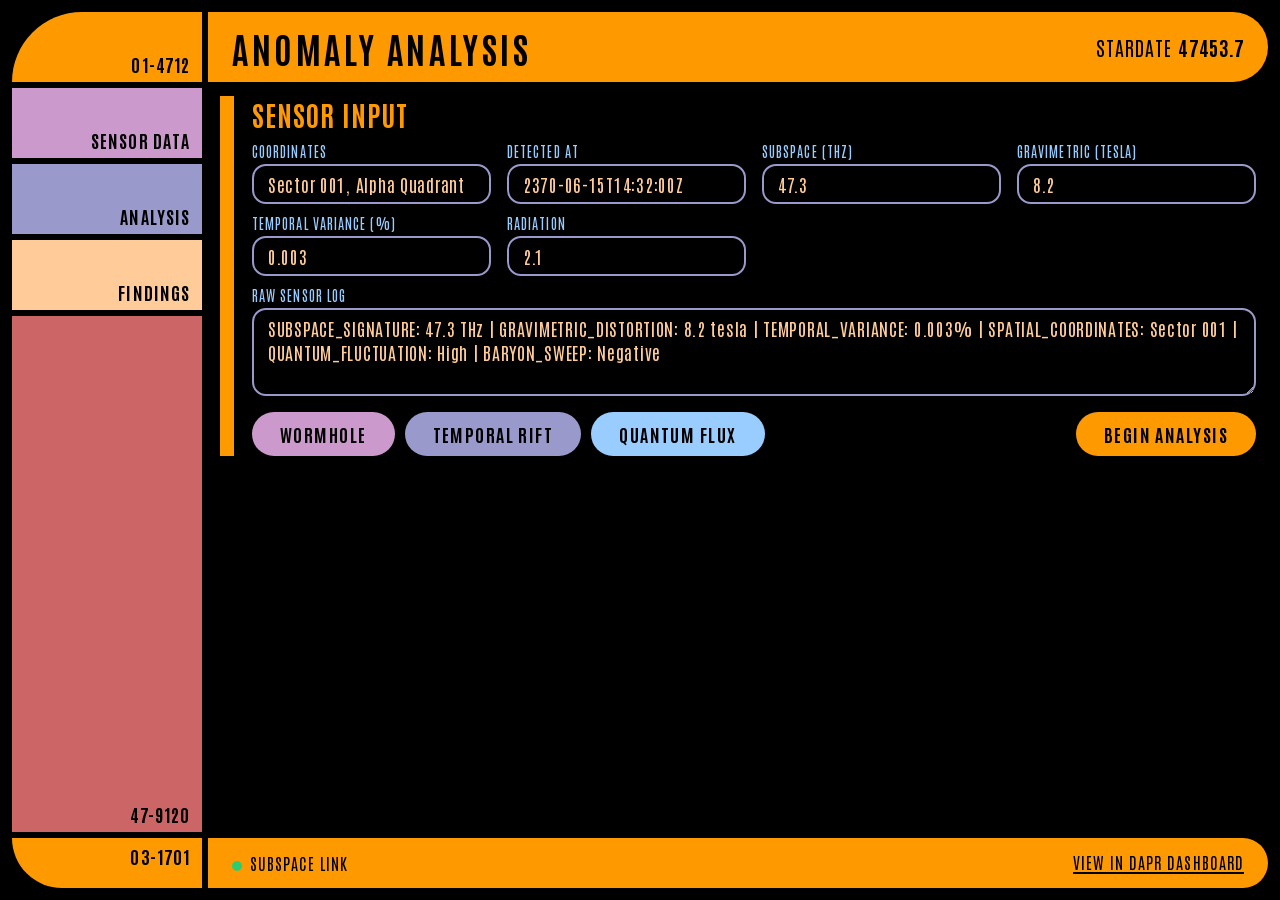
==== AnomalyAnalysis/AnomalyAnalysis.Web/wwwroot/index.html @ 347cbf8b "Add front-end for AnomalyAnalysis Signed-off-by: Marc Duiker <4191277+marcduiker@users.noreply.githu" ====
<!doctype html>
<html lang="en">
<head>
  <meta charset="utf-8">
  <meta name="viewport" content="width=device-width, initial-scale=1">
  <title>Anomaly Analysis</title>
  <link rel="icon" href="data:,">
  <link rel="stylesheet" href="css/lcars.css">
</head>
<body data-view="idle">
  <div class="frame">
    <div class="corner-top"><span>01-4712</span></div>
    <header class="bar-top">
      <h1>Anomaly Analysis</h1>
      <span class="stardate">Stardate <b id="stardate">--</b></span>
    </header>

    <nav class="sidebar" aria-hidden="true">
      <div class="block b-lilac"><span>Sensor data</span></div>
      <div class="block b-blue"><span>Analysis</span></div>
      <div class="block b-peach"><span>Findings</span></div>
      <div class="block b-salmon filler"><span>47-9120</span></div>
    </nav>

    <main class="main">
      <div id="alert-banner" class="banner alert" role="alert" hidden>Red alert &mdash; bridge has been notified</div>
      <div id="link-lost" class="banner warn" role="alert" hidden>Subspace link lost &mdash; retrying</div>

      <section id="form-panel" class="panel">
        <h2>Sensor input</h2>
        <form id="anomaly-form" novalidate>
          <div class="grid">
            <label>Coordinates<input id="coordinates" type="text" required></label>
            <label>Detected at<input id="detectedAt" type="text" required></label>
            <label>Subspace (THz)<input id="subspaceFrequency" type="number" step="any" required></label>
            <label>Gravimetric (tesla)<input id="gravimetricDistortion" type="number" step="any" required></label>
            <label>Temporal variance (%)<input id="temporalVariance" type="number" step="any" required></label>
            <label>Radiation<input id="radiationLevel" type="number" step="any" required></label>
          </div>
          <label class="wide">Raw sensor log<textarea id="rawSensorData" rows="3" required></textarea></label>
          <p id="form-error" class="error" role="alert" hidden></p>
          <div class="actions">
            <button type="button" class="pill p-lilac" data-preset="wormhole">Wormhole</button>
            <button type="button" class="pill p-blue" data-preset="temporal-rift">Temporal rift</button>
            <button type="button" class="pill p-sky" data-preset="quantum-flux">Quantum flux</button>
            <button type="submit" id="begin" class="pill p-orange go">Begin analysis</button>
          </div>
        </form>
      </section>

      <section id="findings-panel" class="panel">
        <h2>Findings</h2>
        <div class="risk"><span>Risk level</span><strong id="risk-level">--</strong></div>
        <p id="findings-note" class="note" hidden></p>
        <dl>
          <dt>Classification</dt><dd id="anomaly-type"></dd>
          <dt>Scientific analysis</dt><dd id="scientific-analysis"></dd>
          <dt>Risk assessment</dt><dd id="risk-text"></dd>
          <dt>Tactical recommendation</dt><dd id="tactical-recommendation"></dd>
        </dl>
        <div class="actions"><button type="button" id="new-analysis" class="pill p-orange">New analysis</button></div>
      </section>

      <section id="progress-panel" class="panel">
        <h2>Analysis <span id="run-status" class="status" aria-live="polite">--</span></h2>
        <p class="meta">Instance <span id="instance-id">--</span> &middot; Elapsed <span id="elapsed">00:00</span></p>
        <p id="run-note" class="note" role="alert" hidden></p>
        <ol id="stage-list" aria-live="polite">
          <li data-stage="ProcessSensorDataActivity">
            <span class="stage-name">01 Sensor data processing</span><span class="stage-bar"></span><span class="stage-state">Standby</span>
            <details class="stage-output" hidden><summary>Output</summary><pre></pre></details>
          </li>
          <li data-stage="ClassifyAnomalyActivity">
            <span class="stage-name">02 Anomaly classification</span><span class="stage-bar"></span><span class="stage-state">Standby</span>
            <details class="stage-output" hidden><summary>Output</summary><pre></pre></details>
          </li>
          <li data-stage="ScientificAnalysisActivity">
            <span class="stage-name">03 Scientific analysis</span><span class="stage-bar"></span><span class="stage-state">Standby</span>
            <details class="stage-output" hidden><summary>Output</summary><pre></pre></details>
          </li>
          <li data-stage="RiskAssessmentActivity">
            <span class="stage-name">04 Risk assessment</span><span class="stage-bar"></span><span class="stage-state">Standby</span>
            <details class="stage-output" hidden><summary>Output</summary><pre></pre></details>
          </li>
          <li data-stage="GenerateRecommendationActivity">
            <span class="stage-name">05 Tactical recommendation</span><span class="stage-bar"></span><span class="stage-state">Standby</span>
            <details class="stage-output" hidden><summary>Output</summary><pre></pre></details>
          </li>
        </ol>
        <div id="restart-actions" class="actions"><button type="button" id="restart" class="pill p-orange">New analysis</button></div>
      </section>
    </main>

    <div class="corner-bottom"><span>03-1701</span></div>
    <footer class="bar-bottom">
      <span id="link-indicator" class="link ok">Subspace link</span>
      <a href="http://localhost:9090" target="_blank" rel="noopener">View in Dapr dashboard</a>
    </footer>
  </div>
  <script type="module" src="js/app.js"></script>
</body>
</html>
---- AnomalyAnalysis/AnomalyAnalysis.Web/wwwroot/css/lcars.css ----
@font-face {
  font-family: "Antonio";
  src: url("../fonts/Antonio.woff2") format("woff2");
  font-weight: 400 700;
  font-display: swap;
}

:root {
  --orange: #ff9900;
  --peach: #ffcc99;
  --lilac: #cc99cc;
  --blue: #9999cc;
  --sky: #99ccff;
  --salmon: #cc6666;
  --gold: #ffcc66;
  --accent: var(--orange);
  --text: var(--peach);
  --gap: 6px;
  --elbow: 70px;
}

body.red-alert {
  --accent: #ff3b30;
  --text: #ff9c94;
  --orange: #cc3333;
  --lilac: #993333;
  --blue: #aa4444;
  --peach: #dd6655;
  --sky: #cc5555;
}

* { box-sizing: border-box; }

body {
  margin: 0;
  background: #000;
  color: var(--text);
  font-family: "Antonio", "Arial Narrow", Impact, sans-serif;
  font-size: 18px;
  letter-spacing: 0.06em;
  text-transform: uppercase;
}

.frame {
  display: grid;
  grid-template-columns: 190px 1fr;
  grid-template-rows: auto 1fr auto;
  gap: var(--gap);
  min-height: 100vh;
  padding: 12px;
}

.corner-top, .corner-bottom, .block {
  background: var(--orange);
  color: #000;
  display: flex;
  align-items: flex-end;
  justify-content: flex-end;
  padding: 6px 12px;
  font-weight: 700;
}
.corner-top { border-top-left-radius: var(--elbow); height: 70px; }
.corner-bottom { border-bottom-left-radius: var(--elbow); height: 50px; align-items: flex-start; }

.bar-top, .bar-bottom {
  display: flex;
  align-items: center;
  justify-content: space-between;
  gap: 16px;
  background: var(--orange);
  color: #000;
  padding: 0 24px;
  border-radius: 0 35px 35px 0;
  min-height: 70px;
}
.bar-bottom { min-height: 50px; font-size: 16px; }
.bar-top h1 { margin: 0; font-size: 36px; font-weight: 700; letter-spacing: 0.1em; }
.stardate { font-size: 20px; }
.bar-bottom a { color: #000; text-decoration: none; border-bottom: 2px solid #000; }

.sidebar { display: flex; flex-direction: column; gap: var(--gap); }
.block { min-height: 70px; }
.b-lilac { background: var(--lilac); }
.b-blue { background: var(--blue); }
.b-peach { background: var(--peach); }
.b-salmon { background: var(--salmon); }
.filler { flex: 1; }

.main { padding: 8px 12px; display: flex; flex-direction: column; gap: 18px; min-width: 0; }

.panel { border-left: 14px solid var(--accent); padding-left: 18px; }
.panel h2 {
  margin: 0 0 10px;
  font-size: 28px;
  color: var(--accent);
  font-weight: 700;
  display: flex;
  align-items: center;
  gap: 16px;
}
.status { font-size: 16px; background: var(--blue); color: #000; padding: 2px 14px; border-radius: 14px; }
.meta { margin: 0 0 12px; font-size: 15px; color: var(--blue); }
.meta span { color: var(--text); }

.grid { display: grid; grid-template-columns: repeat(auto-fit, minmax(210px, 1fr)); gap: 10px 16px; }
label { display: flex; flex-direction: column; gap: 4px; font-size: 14px; color: var(--sky); }
label.wide { margin-top: 10px; }
input, textarea {
  font: inherit;
  font-size: 18px;
  letter-spacing: 0.04em;
  color: var(--text);
  background: #000;
  border: 2px solid var(--blue);
  border-radius: 14px;
  padding: 6px 14px;
  text-transform: none;
}
input:focus, textarea:focus { outline: none; border-color: var(--accent); }
textarea { resize: vertical; }

.actions { display: flex; flex-wrap: wrap; gap: 10px; margin-top: 16px; }
.pill {
  font: inherit;
  font-weight: 700;
  letter-spacing: 0.08em;
  text-transform: uppercase;
  border: 0;
  border-radius: 22px;
  min-height: 44px;
  padding: 0 28px;
  color: #000;
  cursor: pointer;
  text-align: right;
}
.pill:hover:not(:disabled) { filter: brightness(1.15); }
.pill:disabled { opacity: 0.5; cursor: wait; }
.p-orange { background: var(--orange); }
.p-lilac { background: var(--lilac); }
.p-blue { background: var(--blue); }
.p-sky { background: var(--sky); }
.go { margin-left: auto; }
#restart-actions { display: none; }
body[data-view="failed"] #restart-actions { display: flex; }

.error { color: var(--salmon); margin: 10px 0 0; font-size: 15px; }
.note { margin: 0 0 12px; font-size: 15px; color: var(--gold); }

.banner { padding: 10px 24px; border-radius: 0 28px 28px 0; font-weight: 700; color: #000; font-size: 20px; }
.banner.alert { background: #ff3b30; animation: pulse 1.6s ease-in-out infinite; }
.banner.warn { background: var(--gold); }
.banner[hidden] { display: none; }
#link-lost { order: -3; }
#alert-banner { order: -2; }

.risk { display: flex; align-items: center; gap: 14px; margin-bottom: 10px; }
.risk span { font-size: 14px; color: var(--sky); }
.risk strong { background: var(--accent); color: #000; padding: 4px 22px; border-radius: 20px; font-size: 22px; }
body.red-alert .risk strong { animation: pulse 1.6s ease-in-out infinite; }

dl { margin: 0; }
dt { color: var(--sky); font-size: 14px; margin-top: 12px; }
dd { margin: 4px 0 0; text-transform: none; letter-spacing: 0.03em; line-height: 1.45; white-space: pre-wrap; }

#stage-list { list-style: none; margin: 0; padding: 0; display: flex; flex-direction: column; gap: 10px; }
#stage-list li {
  display: grid;
  grid-template-columns: minmax(180px, 280px) 1fr 110px;
  align-items: center;
  gap: 14px;
}
.stage-name { color: var(--text); }
.stage-bar { height: 16px; border-radius: 8px; background: #2a2a2a; position: relative; overflow: hidden; }
.stage-state { font-size: 14px; color: var(--blue); text-align: right; }
li.done .stage-bar { background: var(--accent); }
li.done .stage-state { color: var(--accent); }
li.active .stage-bar::after {
  content: "";
  position: absolute;
  inset: 0;
  background: repeating-linear-gradient(90deg, var(--sky) 0 24px, transparent 24px 32px);
  animation: sweep 1.2s linear infinite;
}
li.active .stage-state { color: var(--sky); }
.stage-output { grid-column: 1 / -1; }
.stage-output[hidden] { display: none; }
.stage-output summary { cursor: pointer; font-size: 13px; color: var(--blue); }
.stage-output pre {
  margin: 6px 0 0;
  white-space: pre-wrap;
  font: inherit;
  font-size: 15px;
  text-transform: none;
  letter-spacing: 0.03em;
  color: var(--text);
  border-left: 3px solid var(--blue);
  padding-left: 12px;
}

.link::before { content: ""; display: inline-block; width: 10px; height: 10px; border-radius: 50%; margin-right: 8px; background: #2ecc71; }
.link.retry::before { background: var(--gold); }

/* views */
body[data-view="idle"] #progress-panel,
body[data-view="idle"] #findings-panel,
body[data-view="running"] #form-panel,
body[data-view="running"] #findings-panel,
body[data-view="failed"] #form-panel,
body[data-view="failed"] #findings-panel,
body[data-view="completed"] #form-panel { display: none; }
body[data-view="completed"] #findings-panel { order: -1; }
body[data-view="failed"] #progress-panel .status { background: var(--salmon); }

@keyframes pulse { 50% { opacity: 0.55; } }
@keyframes sweep { to { background-position: 32px 0; } }

@media (prefers-reduced-motion: reduce) {
  .banner.alert, body.red-alert .risk strong, li.active .stage-bar::after { animation: none; }
}

@media (max-width: 760px) {
  .frame { grid-template-columns: 1fr; padding: 8px; }
  .corner-top, .corner-bottom, .sidebar { display: none; }
  .bar-top, .bar-bottom { border-radius: 24px; }
  .bar-top h1 { font-size: 26px; }
  #stage-list li { grid-template-columns: 1fr 90px; }
  .stage-bar { grid-column: 1 / -1; order: 3; }
}
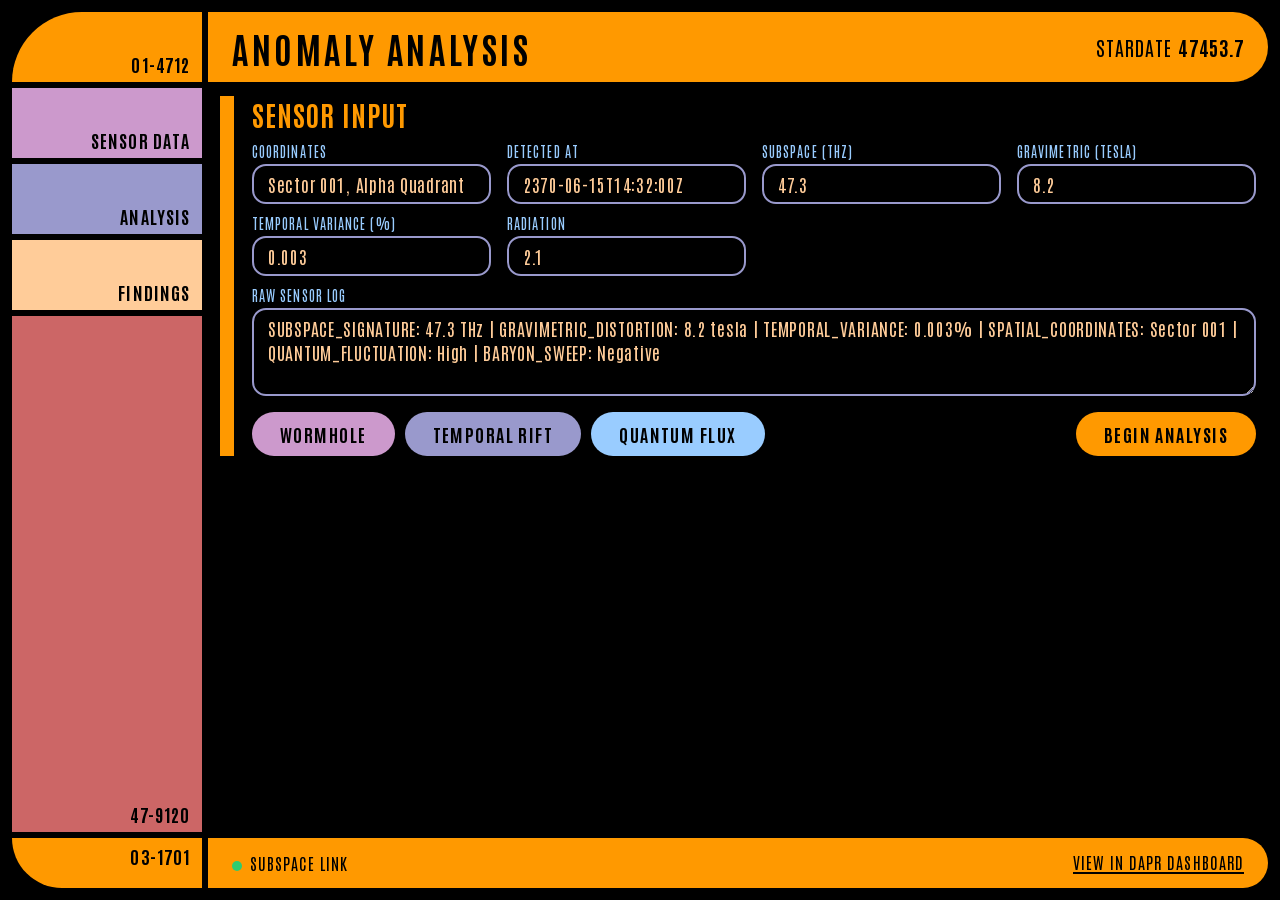
==== commit f01b5aad: "Add LCARS to all demos Signed-off-by: Marc Duiker <4191277+marcduiker@users.noreply.github.com>" ====
--- a/AnomalyAnalysis/AnomalyAnalysis.Web/wwwroot/index.html
+++ b/AnomalyAnalysis/AnomalyAnalysis.Web/wwwroot/index.html
@@ -27,8 +27,8 @@
       <div id="link-lost" class="banner warn" role="alert" hidden>Subspace link lost &mdash; retrying</div>
 
       <section id="form-panel" class="panel">
-        <h2>Sensor input</h2>
-        <form id="anomaly-form" novalidate>
+        <h2 tabindex="-1">Sensor input</h2>
+        <form id="demo-form" novalidate>
           <div class="grid">
             <label>Coordinates<input id="coordinates" type="text" required></label>
             <label>Detected at<input id="detectedAt" type="text" required></label>
@@ -49,7 +49,7 @@
       </section>
 
       <section id="findings-panel" class="panel">
-        <h2>Findings</h2>
+        <h2 tabindex="-1">Findings</h2>
         <div class="risk"><span>Risk level</span><strong id="risk-level">--</strong></div>
         <p id="findings-note" class="note" hidden></p>
         <dl>
@@ -62,7 +62,7 @@
       </section>
 
       <section id="progress-panel" class="panel">
-        <h2>Analysis <span id="run-status" class="status" aria-live="polite">--</span></h2>
+        <h2 tabindex="-1">Analysis <span id="run-status" class="status" aria-live="polite">--</span></h2>
         <p class="meta">Instance <span id="instance-id">--</span> &middot; Elapsed <span id="elapsed">00:00</span></p>
         <p id="run-note" class="note" role="alert" hidden></p>
         <ol id="stage-list" aria-live="polite">
@@ -97,6 +97,6 @@
       <a href="http://localhost:9090" target="_blank" rel="noopener">View in Dapr dashboard</a>
     </footer>
   </div>
-  <script type="module" src="js/app.js"></script>
+  <script type="module" src="js/engine.js"></script>
 </body>
 </html>
--- a/AnomalyAnalysis/AnomalyAnalysis.Web/wwwroot/css/lcars.css
+++ b/AnomalyAnalysis/AnomalyAnalysis.Web/wwwroot/css/lcars.css
@@ -24,7 +24,7 @@
   --text: #ff9c94;
   --orange: #cc3333;
   --lilac: #993333;
-  --blue: #aa4444;
+  --blue: #cc6666;
   --peach: #dd6655;
   --sky: #cc5555;
 }
@@ -101,6 +101,7 @@
 .status { font-size: 16px; background: var(--blue); color: #000; padding: 2px 14px; border-radius: 14px; }
 .meta { margin: 0 0 12px; font-size: 15px; color: var(--blue); }
 .meta span { color: var(--text); }
+#instance-id { text-transform: none; }
 
 .grid { display: grid; grid-template-columns: repeat(auto-fit, minmax(210px, 1fr)); gap: 10px 16px; }
 label { display: flex; flex-direction: column; gap: 4px; font-size: 14px; color: var(--sky); }
@@ -116,6 +117,7 @@
   padding: 6px 14px;
   text-transform: none;
 }
+.panel h2:focus { outline: none; }
 input:focus, textarea:focus { outline: none; border-color: var(--accent); }
 textarea { resize: vertical; }
 
@@ -141,6 +143,7 @@
 .p-sky { background: var(--sky); }
 .go { margin-left: auto; }
 #restart-actions { display: none; }
+body[data-view="running"] #restart-actions,
 body[data-view="failed"] #restart-actions { display: flex; }
 
 .error { color: var(--salmon); margin: 10px 0 0; font-size: 15px; }
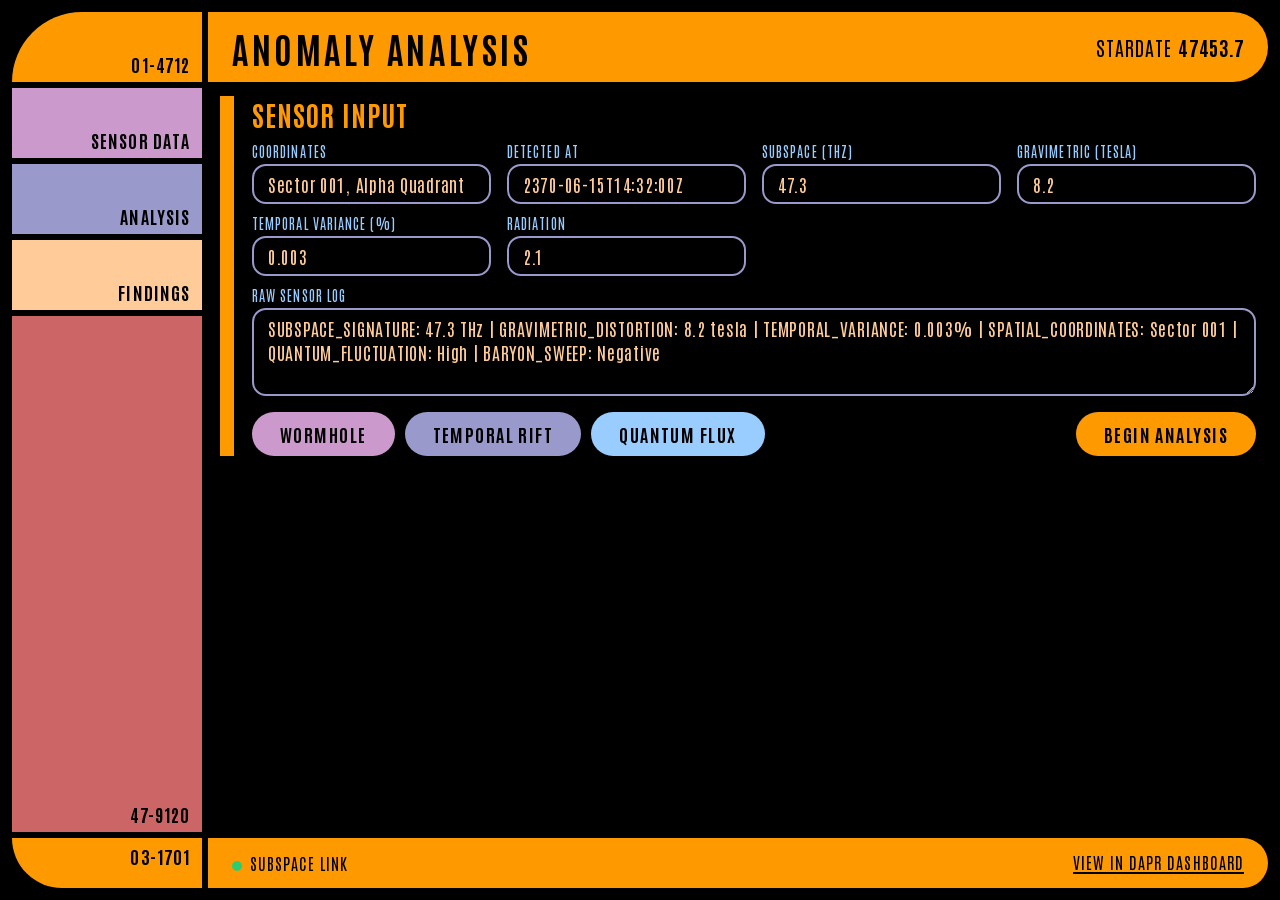
==== commit 606dbfa1: "Add animations per demo Signed-off-by: Marc Duiker <4191277+marcduiker@users.noreply.github.com>" ====
--- a/AnomalyAnalysis/AnomalyAnalysis.Web/wwwroot/index.html
+++ b/AnomalyAnalysis/AnomalyAnalysis.Web/wwwroot/index.html
@@ -6,6 +6,7 @@
   <title>Anomaly Analysis</title>
   <link rel="icon" href="data:,">
   <link rel="stylesheet" href="css/lcars.css">
+  <link rel="stylesheet" href="css/demo.css">
 </head>
 <body data-view="idle">
   <div class="frame">
@@ -65,6 +66,16 @@
         <h2 tabindex="-1">Analysis <span id="run-status" class="status" aria-live="polite">--</span></h2>
         <p class="meta">Instance <span id="instance-id">--</span> &middot; Elapsed <span id="elapsed">00:00</span></p>
         <p id="run-note" class="note" role="alert" hidden></p>
+        <div id="durable" class="durable" aria-hidden="true"></div>
+        <p id="durable-caption" class="durable-caption" role="status"></p>
+        <div id="conduit" class="conduit" aria-hidden="true">
+          <div class="conduit-node" data-stage="ProcessSensorDataActivity"><span class="conduit-dot"></span><span class="conduit-label">Sensor</span><span class="conduit-out"></span></div>
+          <div class="conduit-node" data-stage="ClassifyAnomalyActivity"><span class="conduit-dot"></span><span class="conduit-label">Classify</span><span class="conduit-out"></span></div>
+          <div class="conduit-node" data-stage="ScientificAnalysisActivity"><span class="conduit-dot"></span><span class="conduit-label">Analyse</span><span class="conduit-out"></span></div>
+          <div class="conduit-node" data-stage="RiskAssessmentActivity"><span class="conduit-dot"></span><span class="conduit-label">Risk</span><span class="conduit-out"></span></div>
+          <div class="conduit-node" data-stage="GenerateRecommendationActivity"><span class="conduit-dot"></span><span class="conduit-label">Recommend</span><span class="conduit-out"></span></div>
+          <span class="conduit-packet"></span>
+        </div>
         <ol id="stage-list" aria-live="polite">
           <li data-stage="ProcessSensorDataActivity">
             <span class="stage-name">01 Sensor data processing</span><span class="stage-bar"></span><span class="stage-state">Standby</span>
--- a/AnomalyAnalysis/AnomalyAnalysis.Web/wwwroot/css/lcars.css
+++ b/AnomalyAnalysis/AnomalyAnalysis.Web/wwwroot/css/lcars.css
@@ -203,6 +203,72 @@
 .link::before { content: ""; display: inline-block; width: 10px; height: 10px; border-radius: 50%; margin-right: 8px; background: #2ecc71; }
 .link.retry::before { background: var(--gold); }
 
+.sr-only {
+  position: absolute;
+  width: 1px;
+  height: 1px;
+  margin: -1px;
+  padding: 0;
+  border: 0;
+  overflow: hidden;
+  clip-path: inset(50%);
+  white-space: nowrap;
+}
+
+/* durable timeline: one bead per saved checkpoint (states: running | lost | ended) */
+.durable { position: relative; display: flex; align-items: center; margin: 18px 0 6px; }
+.durable:empty { display: none; }
+.durable-track { list-style: none; margin: 0; padding: 0; display: flex; align-items: center; flex: 1; min-width: 0; }
+.durable-bead { display: flex; align-items: center; flex: 1; min-width: 0; }
+.durable-bead:first-child { flex: none; }
+.durable-seg { flex: 1; min-width: 4px; height: 6px; border-radius: 3px; background: #2a2a2a; position: relative; overflow: hidden; }
+.durable-dot { flex: none; width: 22px; height: 22px; border-radius: 50%; background: #2a2a2a; border: 2px solid #444; position: relative; }
+.durable-bead.saved .durable-seg { background: var(--accent); }
+.durable-bead.saved .durable-dot { background: var(--accent); border-color: var(--peach); }
+.durable-bead.next .durable-dot { border-color: var(--sky); }
+.durable[data-state="running"] .durable-bead.next .durable-dot { animation: durable-pulse 1.2s ease-in-out infinite; }
+.durable[data-state="running"] .durable-bead.next .durable-seg::after {
+  content: "";
+  position: absolute;
+  inset: 0;
+  background: repeating-linear-gradient(90deg, var(--sky) 0 10px, transparent 10px 18px);
+  opacity: 0.5;
+  animation: durable-sweep 1s linear infinite;
+}
+.durable-bead.just-saved .durable-dot { animation: durable-flash 1.5s ease-out; }
+.durable-bead.just-saved .durable-dot::after {
+  content: "saved";
+  position: absolute;
+  bottom: calc(100% + 3px);
+  left: 50%;
+  transform: translateX(-50%);
+  font-size: 11px;
+  color: var(--sky);
+  opacity: 0;
+  animation: durable-label 1.5s ease-out;
+}
+.durable[data-state="lost"] .durable-bead.head .durable-seg { background: #cc3333; }
+.durable[data-state="lost"] .durable-bead.head .durable-dot { background: #cc3333; border-color: #ff6666; box-shadow: 0 0 12px #cc3333; }
+.durable[data-state="ended"] .durable-bead.next .durable-dot { border-color: #444; }
+/* on the caption line, right-aligned, so the beads do not move when the link drops */
+.durable-down { position: absolute; right: 0; top: calc(100% + 6px); font-size: 15px; color: #ff6666; white-space: nowrap; }
+.durable-down[hidden] { display: none; }
+.durable-caption { margin: 0 0 12px; min-height: 1.4em; font-size: 15px; }
+.durable-caption[data-tone="lost"] { color: #ff6666; animation: durable-caption-in 0.4s ease-out; }
+.durable-caption[data-tone="restored"] { color: #66dd88; animation: durable-caption-restored 6s ease-in-out forwards; }
+
+@keyframes durable-pulse { 50% { box-shadow: 0 0 10px var(--sky); } }
+@keyframes durable-sweep { to { background-position: 18px 0; } }
+@keyframes durable-flash { 0% { box-shadow: 0 0 0 0 var(--sky); } 30% { box-shadow: 0 0 14px 4px var(--sky); } 100% { box-shadow: 0 0 0 0 transparent; } }
+@keyframes durable-label { 0%, 70% { opacity: 1; } 100% { opacity: 0; } }
+@keyframes durable-caption-in { from { opacity: 0; } }
+@keyframes durable-caption-restored { 0% { opacity: 0; } 6%, 85% { opacity: 1; } 100% { opacity: 0.35; } }
+
+@media (prefers-reduced-motion: reduce) {
+  .durable *, .durable *::after, .durable-caption { animation: none !important; }
+  .durable-bead.just-saved .durable-dot::after { display: none; }
+}
+
 /* views */
 body[data-view="idle"] #progress-panel,
 body[data-view="idle"] #findings-panel,
--- a/AnomalyAnalysis/AnomalyAnalysis.Web/wwwroot/css/demo.css
+++ b/AnomalyAnalysis/AnomalyAnalysis.Web/wwwroot/css/demo.css
@@ -0,0 +1,71 @@
+/* conduit: five stage nodes with a packet at the current stage (decorative, aria-hidden) */
+.conduit {
+  --at: 0;
+  position: relative;
+  display: grid;
+  grid-template-columns: repeat(5, 1fr);
+  margin: 34px 0 18px;
+  padding-top: 14px;
+  border-top: 1px dashed var(--blue);
+}
+.conduit-node { position: relative; text-align: center; min-width: 0; }
+.conduit-node:not(:first-of-type)::before {
+  content: "";
+  position: absolute;
+  top: 5px;
+  left: -50%;
+  width: 100%;
+  height: 3px;
+  border-radius: 2px;
+  background: #2a2a2a;
+}
+.conduit-node.done::before { background: var(--blue); }
+.conduit-dot {
+  display: block;
+  position: relative;
+  width: 14px;
+  height: 14px;
+  margin: 0 auto;
+  border-radius: 50%;
+  background: #000;
+  border: 2px solid #444;
+  transition: background-color 0.4s, border-color 0.4s;
+}
+.conduit-node.done .conduit-dot { background: var(--blue); border-color: var(--sky); }
+.conduit-node.current .conduit-dot { border-color: var(--sky); }
+.conduit-label { display: block; margin-top: 6px; font-size: 13px; text-transform: uppercase; letter-spacing: 0.04em; color: var(--blue); }
+.conduit-node.done .conduit-label { color: var(--sky); }
+.conduit-out {
+  display: block;
+  min-height: 5.2em; /* 4 lines of 1.3 */
+  margin-top: 4px;
+  padding: 0 3px;
+  font-family: ui-monospace, Menlo, Consolas, monospace;
+  font-size: 12px;
+  line-height: 1.3;
+  color: var(--sky);
+  overflow-wrap: anywhere;
+}
+.conduit-packet {
+  position: absolute;
+  top: 17px;
+  left: calc((var(--at) + 0.5) * 20%);
+  width: 10px;
+  height: 10px;
+  margin-left: -5px;
+  background: var(--gold);
+  box-shadow: 0 0 10px var(--gold);
+  transform: rotate(45deg);
+  z-index: 1;
+  transition: left 0.7s ease-in-out;
+}
+.conduit[data-state="idle"] .conduit-packet { opacity: 0.5; }
+.conduit[data-state="running"] .conduit-packet { animation: conduit-pulse 1.2s ease-in-out infinite; }
+.conduit.snap .conduit-packet { transition: none; }
+.conduit[data-state="ended"] .conduit-packet { box-shadow: none; }
+
+@keyframes conduit-pulse { 50% { box-shadow: 0 0 2px var(--gold); } }
+
+@media (prefers-reduced-motion: reduce) {
+  .conduit-packet, .conduit-dot { transition: none; animation: none !important; }
+}
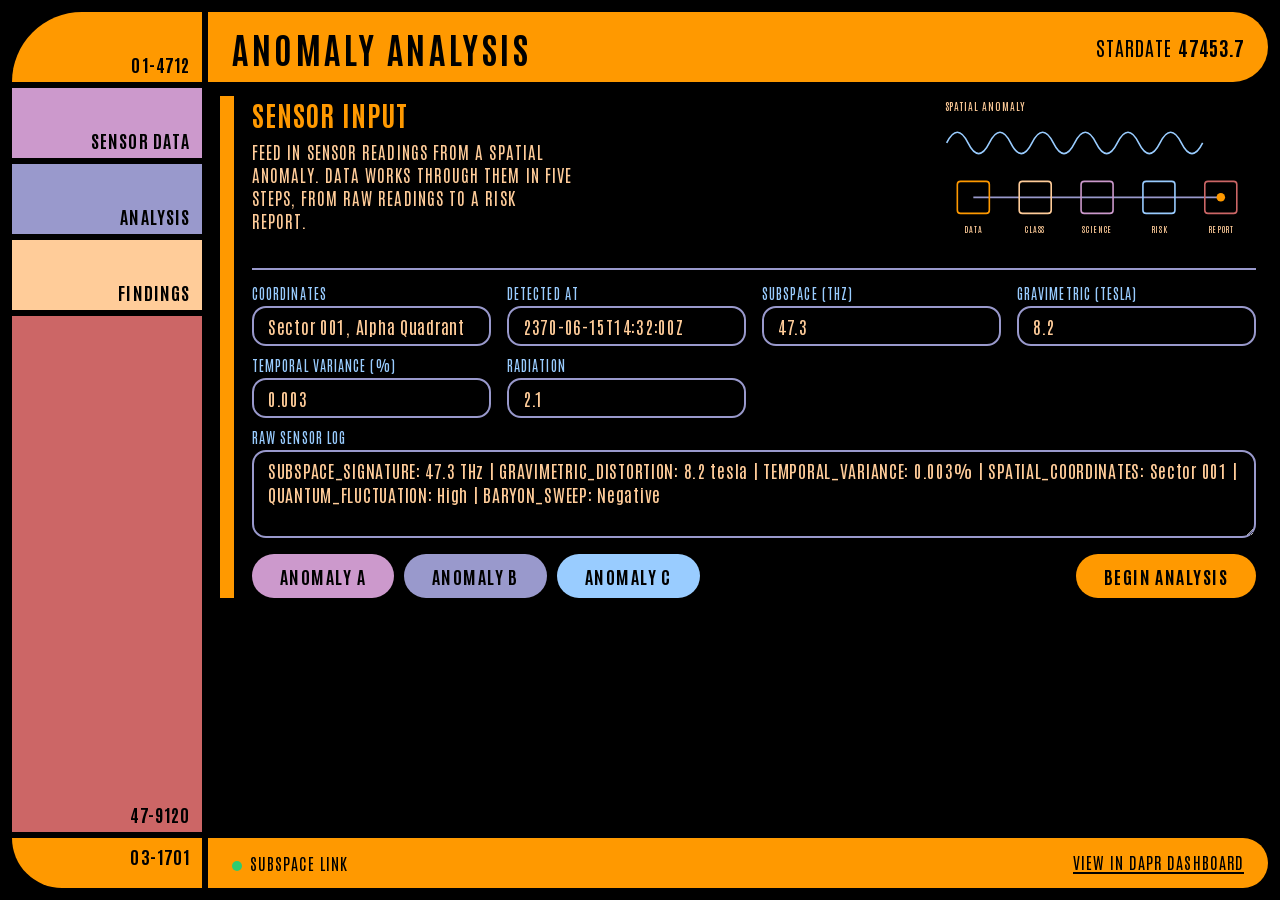
==== commit 05c189f0: "Update LCARS UI Signed-off-by: Marc Duiker <4191277+marcduiker@users.noreply.github.com>" ====
--- a/AnomalyAnalysis/AnomalyAnalysis.Web/wwwroot/index.html
+++ b/AnomalyAnalysis/AnomalyAnalysis.Web/wwwroot/index.html
@@ -28,7 +28,13 @@
       <div id="link-lost" class="banner warn" role="alert" hidden>Subspace link lost &mdash; retrying</div>
 
       <section id="form-panel" class="panel">
-        <h2 tabindex="-1">Sensor input</h2>
+        <div class="panel-head">
+          <div>
+            <h2 tabindex="-1">Sensor input</h2>
+            <p class="lede">Feed in sensor readings from a spatial anomaly. Data works through them in five steps, from raw readings to a risk report.</p>
+          </div>
+          <div id="idle-intro" class="idle-intro" aria-hidden="true"><svg viewBox="0 0 300 150" role="presentation" focusable="false"><g class="loop"><text x="8" y="14">Spatial anomaly</text><path class="ln sk wave" pathLength="1" style="stroke-dasharray:1" d="M10 44q10-20 20 0t20 0t20 0t20 0t20 0t20 0t20 0t20 0t20 0t20 0t20 0t20 0"/><line class="ln sb" x1="35" y1="95" x2="267" y2="95"/><rect class="ln so st0" x="20" y="80" width="30" height="30" rx="3"/><text class="sm" x="35" y="128" text-anchor="middle">Data</text><rect class="ln sp st1" x="78" y="80" width="30" height="30" rx="3"/><text class="sm" x="93" y="128" text-anchor="middle">Class</text><rect class="ln sl st2" x="136" y="80" width="30" height="30" rx="3"/><text class="sm" x="151" y="128" text-anchor="middle">Science</text><rect class="ln sk st3" x="194" y="80" width="30" height="30" rx="3"/><text class="sm" x="209" y="128" text-anchor="middle">Risk</text><rect class="ln sr st4" x="252" y="80" width="30" height="30" rx="3"/><text class="sm" x="267" y="128" text-anchor="middle">Report</text><circle class="fo dot" cx="35" cy="95" r="4" style="transform:translateX(232px)"/></g></svg></div>
+        </div>
         <form id="demo-form" novalidate>
           <div class="grid">
             <label>Coordinates<input id="coordinates" type="text" required></label>
@@ -41,9 +47,9 @@
           <label class="wide">Raw sensor log<textarea id="rawSensorData" rows="3" required></textarea></label>
           <p id="form-error" class="error" role="alert" hidden></p>
           <div class="actions">
-            <button type="button" class="pill p-lilac" data-preset="wormhole">Wormhole</button>
-            <button type="button" class="pill p-blue" data-preset="temporal-rift">Temporal rift</button>
-            <button type="button" class="pill p-sky" data-preset="quantum-flux">Quantum flux</button>
+            <button type="button" class="pill p-lilac" data-preset="wormhole">Anomaly A</button>
+            <button type="button" class="pill p-blue" data-preset="temporal-rift">Anomaly B</button>
+            <button type="button" class="pill p-sky" data-preset="quantum-flux">Anomaly C</button>
             <button type="submit" id="begin" class="pill p-orange go">Begin analysis</button>
           </div>
         </form>
@@ -58,13 +64,16 @@
           <dt>Scientific analysis</dt><dd id="scientific-analysis"></dd>
           <dt>Risk assessment</dt><dd id="risk-text"></dd>
           <dt>Tactical recommendation</dt><dd id="tactical-recommendation"></dd>
+          <dt>Token usage</dt><dd id="findings-tokens">--</dd>
         </dl>
         <div class="actions"><button type="button" id="new-analysis" class="pill p-orange">New analysis</button></div>
       </section>
 
       <section id="progress-panel" class="panel">
         <h2 tabindex="-1">Analysis <span id="run-status" class="status" aria-live="polite">--</span></h2>
-        <p class="meta">Instance <span id="instance-id">--</span> &middot; Elapsed <span id="elapsed">00:00</span></p>
+        <p class="meta">Instance <span id="instance-id">--</span> &middot; Elapsed <span id="elapsed">00:00</span>
+          <span class="tokens" aria-hidden="true"><span class="tokens-label">Tokens</span><b id="tokens-total">--</b></span>
+          <span id="tokens-detail" class="tokens-detail" aria-hidden="true"></span></p>
         <p id="run-note" class="note" role="alert" hidden></p>
         <div id="durable" class="durable" aria-hidden="true"></div>
         <p id="durable-caption" class="durable-caption" role="status"></p>
@@ -105,7 +114,7 @@
     <div class="corner-bottom"><span>03-1701</span></div>
     <footer class="bar-bottom">
       <span id="link-indicator" class="link ok">Subspace link</span>
-      <a href="http://localhost:9090" target="_blank" rel="noopener">View in Dapr dashboard</a>
+      <a href="http://localhost:9090/workflows" target="_blank" rel="noopener">View in Dapr dashboard</a>
     </footer>
   </div>
   <script type="module" src="js/engine.js"></script>
--- a/AnomalyAnalysis/AnomalyAnalysis.Web/wwwroot/css/lcars.css
+++ b/AnomalyAnalysis/AnomalyAnalysis.Web/wwwroot/css/lcars.css
@@ -102,6 +102,12 @@
 .meta { margin: 0 0 12px; font-size: 15px; color: var(--blue); }
 .meta span { color: var(--text); }
 #instance-id { text-transform: none; }
+/* token readout: the width is reserved (tabular digits, min-width) so the counting number does not shift the line */
+.meta .tokens { display: inline-flex; align-items: baseline; gap: 8px; margin-left: 10px; padding: 0 12px; border-radius: 14px; background: var(--blue); }
+.meta .tokens, .meta .tokens span, .meta .tokens b { color: #000; }
+.tokens b { min-width: 9ch; text-align: right; font-size: 18px; font-weight: 700; font-variant-numeric: tabular-nums; }
+/* always rendered on its own line, so the first detail text does not move the layout */
+.meta .tokens-detail { display: block; min-height: 1.4em; margin-top: 4px; color: var(--blue); font-variant-numeric: tabular-nums; }
 
 .grid { display: grid; grid-template-columns: repeat(auto-fit, minmax(210px, 1fr)); gap: 10px 16px; }
 label { display: flex; flex-direction: column; gap: 4px; font-size: 14px; color: var(--sky); }
--- a/AnomalyAnalysis/AnomalyAnalysis.Web/wwwroot/css/demo.css
+++ b/AnomalyAnalysis/AnomalyAnalysis.Web/wwwroot/css/demo.css
@@ -69,3 +69,41 @@
 @media (prefers-reduced-motion: reduce) {
   .conduit-packet, .conduit-dot { transition: none; animation: none !important; }
 }
+
+/* Idle-page wireframe */
+.panel-head { display: grid; grid-template-columns: 1fr auto; gap: 18px; align-items: start; padding-bottom: 12px; margin-bottom: 14px; border-bottom: 2px solid var(--blue); }
+.panel-head h2 { margin-bottom: 8px; }
+.panel-head .lede { margin: 0; font-size: 17px; color: var(--text); max-width: 46ch; line-height: 1.35; }
+.idle-intro { margin: 0; min-width: 0; }
+@media (max-width: 760px) { .panel-head { grid-template-columns: 1fr; } }
+.idle-intro svg { height: 160px; width: auto; max-width: 100%; display: block; }
+.idle-intro .ln { fill: none; stroke-width: 1.5; }
+.idle-intro .so { stroke: var(--orange); } .idle-intro .sp { stroke: var(--peach); }
+.idle-intro .sl { stroke: var(--lilac); } .idle-intro .sb { stroke: var(--blue); }
+.idle-intro .sk { stroke: var(--sky); } .idle-intro .sr { stroke: var(--salmon); }
+.idle-intro .dim { opacity: .35; }
+.idle-intro .fo { fill: var(--orange); } .idle-intro .fl { fill: var(--lilac); }
+.idle-intro .fk { fill: var(--sky); } .idle-intro .fp { fill: var(--peach); }
+.idle-intro text { fill: var(--text); font-size: 10px; letter-spacing: .08em; text-transform: uppercase; }
+.idle-intro .sm { font-size: 8px; }
+.idle-intro .hi { fill: var(--orange); }
+.idle-intro .fb { transform-box: fill-box; }
+@keyframes aa-st0{0%{opacity:.2}17.5%{opacity:.2}20%{opacity:1}100%{opacity:1}}
+@keyframes aa-st1{0%{opacity:.2}32.5%{opacity:.2}35%{opacity:1}100%{opacity:1}}
+@keyframes aa-st2{0%{opacity:.2}47.5%{opacity:.2}50%{opacity:1}100%{opacity:1}}
+@keyframes aa-st3{0%{opacity:.2}62.5%{opacity:.2}65%{opacity:1}100%{opacity:1}}
+@keyframes aa-st4{0%{opacity:.2}77.5%{opacity:.2}80%{opacity:1}100%{opacity:1}}
+@keyframes aa-wave{0%{stroke-dashoffset:1}15%{stroke-dashoffset:0}100%{stroke-dashoffset:0}}
+@keyframes aa-dot{0%{transform:translateX(0)}17.5%{transform:translateX(0)}80%{transform:translateX(232px)}100%{transform:translateX(232px)}}
+@keyframes aa-fade{0%{opacity:0}3.75%{opacity:1}91.25%{opacity:1}100%{opacity:0}}
+.idle-intro .st0{animation:aa-st0 8s linear infinite;}
+.idle-intro .st1{animation:aa-st1 8s linear infinite;}
+.idle-intro .st2{animation:aa-st2 8s linear infinite;}
+.idle-intro .st3{animation:aa-st3 8s linear infinite;}
+.idle-intro .st4{animation:aa-st4 8s linear infinite;}
+.idle-intro .wave{animation:aa-wave 8s linear infinite;}
+.idle-intro .dot{animation:aa-dot 8s linear infinite;}
+.idle-intro .loop{animation:aa-fade 8s linear infinite;}
+@media (prefers-reduced-motion: reduce) {
+  .idle-intro * { animation: none !important; }
+}
